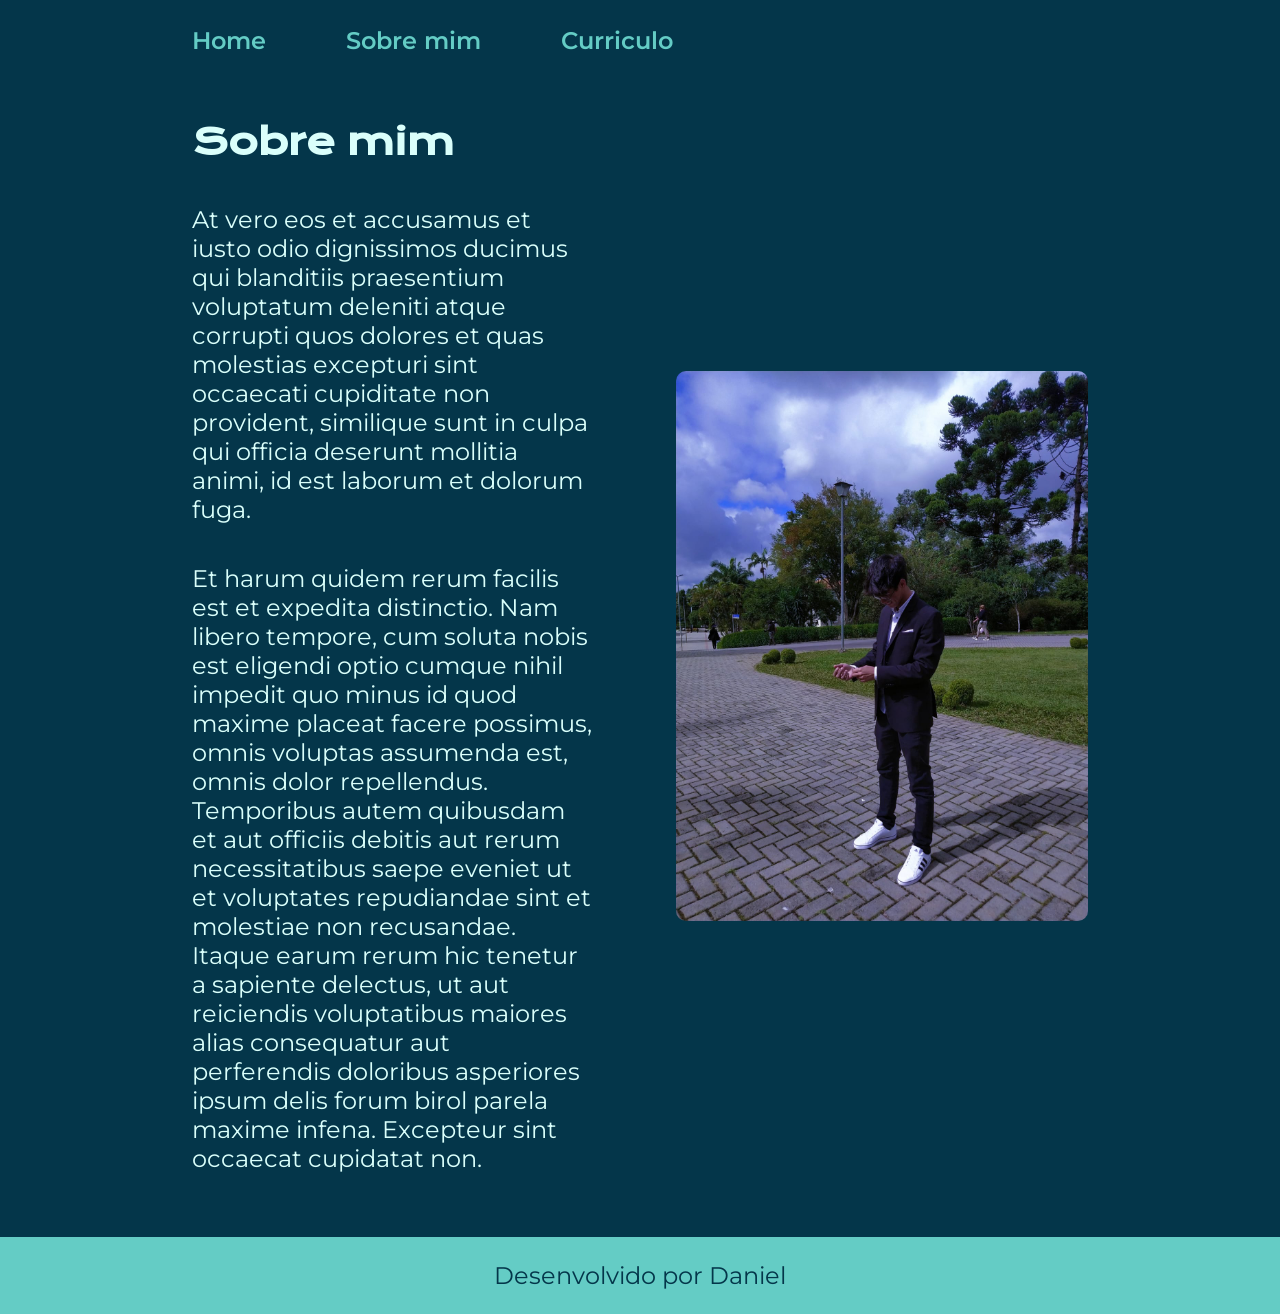
==== about.html @ f1deb6ea "Portifolio atualizado com web" ====
<!DOCTYPE html>
<html lang="pt-br">
    <head>
        <meta charset="UTF-8">
        <meta http-equiv="X-UA-Compatible" content="IE=edge">
        <meta name="viewport" content="width=device-width, initial-scale=1.0">
        <link rel="stylesheet" href="./style/style.css">
        <title>Sobre mim</title>
    </head>
    <body>
        <header class="cabecalho">
            <nav class="cabecalho__menu">
                <a class="cabecalho__menu__link" href="index.html">Home</a>
                <a class="cabecalho__menu__link" href="about.html">Sobre mim</a>
                <a class="cabecalho__menu__link" href="curriculo.html">Curriculo</a>
            </nav>
        </header>
        <main class="apresentacao">
            <section class="apresentacao__conteudo">
                <h1 class="apresentacao__conteudo__titulo">Sobre mim</h1>
                <p class="apresentacao__conteudo__texto">At vero eos et accusamus et iusto odio dignissimos ducimus qui blanditiis praesentium voluptatum deleniti atque corrupti quos dolores et quas molestias excepturi sint occaecati cupiditate non provident, similique sunt in culpa qui officia deserunt mollitia animi, id est laborum et dolorum fuga.</p>
                <p class="apresentacao__conteudo__texto">Et harum quidem rerum facilis est et expedita distinctio. Nam libero tempore, cum soluta nobis est eligendi optio cumque nihil impedit quo minus id quod maxime placeat facere possimus, omnis voluptas assumenda est, omnis dolor repellendus. Temporibus autem quibusdam et aut officiis debitis aut rerum necessitatibus saepe eveniet ut et voluptates repudiandae sint et molestiae non recusandae. Itaque earum rerum hic tenetur a sapiente delectus, ut aut reiciendis voluptatibus maiores alias consequatur aut perferendis doloribus asperiores ipsum delis forum birol parela maxime infena. Excepteur sint occaecat cupidatat non.</p>
            </section>
            <img class="apresentacao__imagem" src="./assets/daniel.jpeg" alt="uma iamgem de mulher">
        </main>
        <footer class="rodape">
            <p>Desenvolvido por Daniel</p>
        </footer>
    </body>
</html>
---- style/style.css ----
@import url('https://fonts.googleapis.com/css2?family=Krona+One&family=Montserrat:wght@400;600&display=swap');

:root{
    --cor-primaria:#04364A;
    --cor-secundaria:#DAFFFB;
    --cor-terciaria:#64CCC5;
    --cor-hover:#176B87;
    
    --font-primaria:'Krona One', sans-serif;
    --font-secundaria:'Montserrat', sans-serif;;
}

* {
    box-sizing: border-box;
    padding: 0;
    margin: 0;
}
body {
    box-sizing: border-box;
    background-color: var(--cor-primaria);
    color:var(--cor-secundaria);
}
.titulo-destaque {
    color: var(--cor-terciaria);
}
.apresentacao {
    display: flex;
    align-items: center;
    justify-content: space-between;
    padding: 5% 15%;
    gap: 82px;
}
.apresentacao__conteudo{
    width: 50%;
    display: flex;
    flex-direction: column;
    gap: 40px;
}
.apresentacao__conteudo__titulo{
    font-family: var(--font-primaria);
    font-size: 2.25rem;
}
.apresentacao__conteudo__texto{
    font-size: 1.5rem;
    font-family: var(--font-secundaria);
}
.apresentacao__conteudo__texto a{
    text-decoration: none; 
    color:var(--cor-terciaria);
}
.apresentacao__links{
    display: flex;
    flex-direction: column;
    justify-content: space-between;
    align-items: center;
    gap: 32px;
}
.apresentacao__links__navegacao{
    display: flex;
    justify-content: center;
    gap: 16px;
    border: 2px solid var(--cor-terciaria);
    font-family: var(--font-secundaria);
    width: 50%;
    text-align: center;
    font-size: 1.5rem;
    border-radius: 8px;
    padding: 21.5px 0;
    text-decoration: none;
    font-weight: 600;
    color: var(--cor-secundaria);
}
.apresentacao__links__subtitulo{
    font-family: var(--font-primaria);
    font-weight: 400;
    font-size: 1.5rem;
}
.apresentacao__links__link:hover{
    background-color: var(--cor-hover);
}
.rodape{
    padding: 24px;
    color: var(--cor-primaria);
    background-color: var(--cor-terciaria);
    text-align: center;
    font-family: var(--font-secundaria);
    font-size: 1.5rem;
    font-weight: 400;
}
.cabecalho{
    padding: 2% 0% 0% 15%;
}
.cabecalho__menu__link{
    font-family: var(--font-secundaria);
    font-size: 1.5rem;
    font-weight: 600;
    color: var(--cor-terciaria);
    text-decoration: none;
}
.cabecalho__menu{
    display: flex;
    gap: 80px;
}
.apresentacao__imagem{
    width: 50%;
    height: 550px;
    border-radius: 10px;

}
@media (max-width:1200px){
    .cabecalho{
        padding: 10%;   
    }
    .cabecalho__menu{
        justify-content: center;
    }
    .apresentacao{
        flex-direction: column-reverse;
        padding: 5%;
    }
    .apresentacao__conteudo{
        width: auto;
    }
}
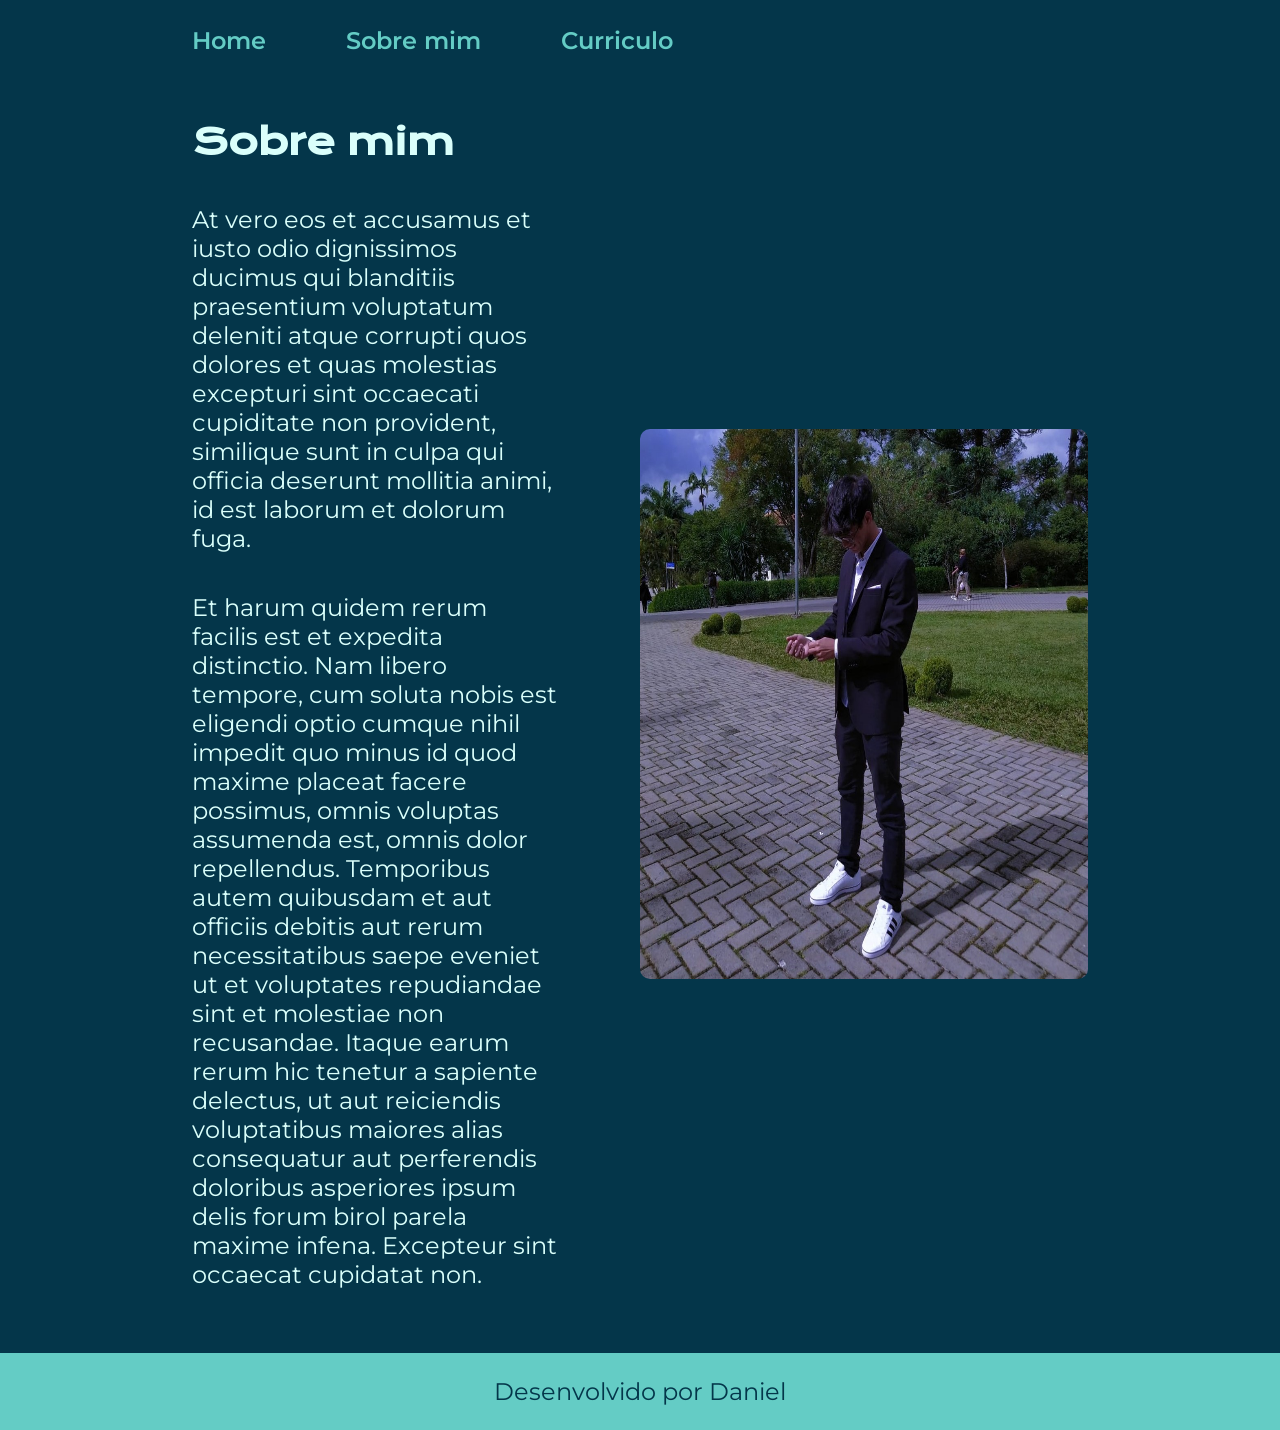
==== commit 942ea440: "Add files via upload atualizando a foto" ====
--- a/about.html
+++ b/about.html
@@ -21,7 +21,7 @@
                 <p class="apresentacao__conteudo__texto">At vero eos et accusamus et iusto odio dignissimos ducimus qui blanditiis praesentium voluptatum deleniti atque corrupti quos dolores et quas molestias excepturi sint occaecati cupiditate non provident, similique sunt in culpa qui officia deserunt mollitia animi, id est laborum et dolorum fuga.</p>
                 <p class="apresentacao__conteudo__texto">Et harum quidem rerum facilis est et expedita distinctio. Nam libero tempore, cum soluta nobis est eligendi optio cumque nihil impedit quo minus id quod maxime placeat facere possimus, omnis voluptas assumenda est, omnis dolor repellendus. Temporibus autem quibusdam et aut officiis debitis aut rerum necessitatibus saepe eveniet ut et voluptates repudiandae sint et molestiae non recusandae. Itaque earum rerum hic tenetur a sapiente delectus, ut aut reiciendis voluptatibus maiores alias consequatur aut perferendis doloribus asperiores ipsum delis forum birol parela maxime infena. Excepteur sint occaecat cupidatat non.</p>
             </section>
-            <img class="apresentacao__imagem" src="./assets/daniel.jpeg" alt="uma iamgem de mulher">
+            <img class="apresentacao__imagem" src="./assets/eu.jpeg" alt="Uma imagem do Daniel-Mattos">
         </main>
         <footer class="rodape">
             <p>Desenvolvido por Daniel</p>
--- a/style/style.css
+++ b/style/style.css
@@ -75,7 +75,7 @@
     font-weight: 400;
     font-size: 1.5rem;
 }
-.apresentacao__links__link:hover{
+.apresentacao__links__navegacao:hover{
     background-color: var(--cor-hover);
 }
 .rodape{
